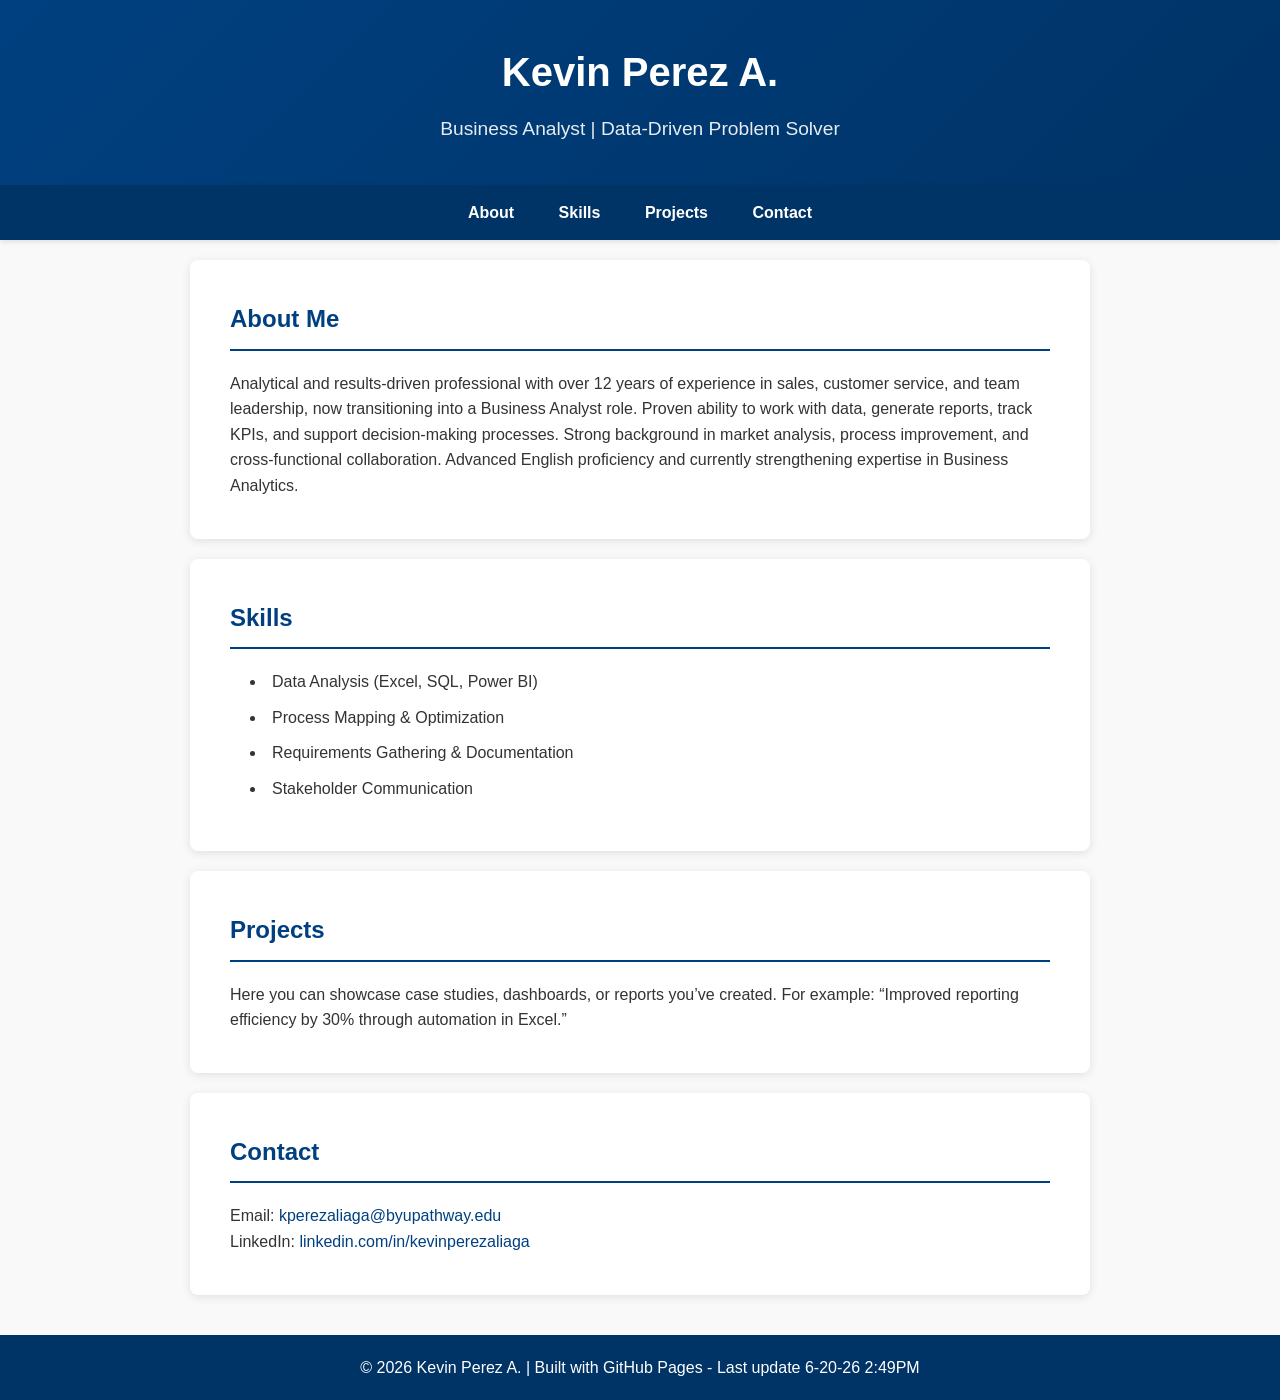
==== index.html @ 3eff3d5b "Move styles to external CSS file" ====
<!DOCTYPE html>
<html lang="en">
<head>
  <meta charset="UTF-8">
  <meta name="viewport" content="width=device-width, initial-scale=1.0">
  <title>Kevin Perez A. | Business Professional</title>
  <link rel="stylesheet" href="css/styles.css">
  <!-- Google Analytics will go here in the next step -->
</head>
<body>
  <header>
    <h1>Kevin Perez A.</h1>
    <p>Business Analyst | Data-Driven Problem Solver</p>
  </header>

  <nav>
    <a href="#about">About</a>
    <a href="#skills">Skills</a>
    <a href="#projects">Projects</a>
    <a href="#contact">Contact</a>
  </nav>

  <section id="about">
    <h2>About Me</h2>
    <p>Analytical and results-driven professional with over 12 years of experience in sales, customer service, and team 
leadership, now transitioning into a Business Analyst role. Proven ability to work with data, generate reports, 
track KPIs, and support decision-making processes. Strong background in market analysis, process 
improvement, and cross-functional collaboration. Advanced English proficiency and currently strengthening 
expertise in Business Analytics. </p>
  </section>

  <section id="skills">
    <h2>Skills</h2>
    <ul>
      <li>Data Analysis (Excel, SQL, Power BI)</li>
      <li>Process Mapping & Optimization</li>
      <li>Requirements Gathering & Documentation</li>
      <li>Stakeholder Communication</li>
    </ul>
  </section>

  <section id="projects">
    <h2>Projects</h2>
    <p>Here you can showcase case studies, dashboards, or reports you’ve created. 
       For example: “Improved reporting efficiency by 30% through automation in Excel.”</p>
  </section>

  <section id="contact">
    <h2>Contact</h2>
    <p>Email: <a href="mailto:kperezaliaga@byupathway.edu">kperezaliaga@byupathway.edu</a></p>
    <p>LinkedIn: <a href="https://www.linkedin.com/in/kevinperezaliaga/?locale=en-US" target="_blank">linkedin.com/in/kevinperezaliaga</a></p>
  </section>

  <footer>
    <p>© 2026 Kevin Perez A. | Built with GitHub Pages - Last update 6-20-26 2:49PM</p>
  </footer>
</body>
</html>
---- css/styles.css ----
* {
  margin: 0;
  padding: 0;
  box-sizing: border-box;
}

body {
  font-family: 'Segoe UI', Tahoma, Geneva, Verdana, sans-serif;
  background-color: #f9f9f9;
  color: #333;
  line-height: 1.6;
}

header {
  background: linear-gradient(135deg, #004080 0%, #003366 100%);
  color: white;
  padding: 40px 20px;
  text-align: center;
  box-shadow: 0 2px 5px rgba(0, 0, 0, 0.1);
}

header h1 {
  font-size: 2.5em;
  margin-bottom: 10px;
}

header p {
  font-size: 1.2em;
  opacity: 0.9;
}

nav {
  background-color: #003366;
  padding: 15px;
  text-align: center;
  position: sticky;
  top: 0;
  z-index: 100;
  box-shadow: 0 2px 5px rgba(0, 0, 0, 0.1);
}

nav a {
  color: white;
  margin: 0 20px;
  text-decoration: none;
  font-weight: bold;
  transition: color 0.3s ease;
}

nav a:hover {
  color: #ffc107;
}

section {
  padding: 40px;
  max-width: 900px;
  margin: 20px auto;
  background-color: white;
  border-radius: 8px;
  box-shadow: 0 2px 10px rgba(0, 0, 0, 0.1);
}

h2 {
  color: #004080;
  margin-bottom: 20px;
  border-bottom: 2px solid #004080;
  padding-bottom: 10px;
}

ul {
  list-style-position: inside;
  margin-left: 20px;
}

ul li {
  margin-bottom: 10px;
}

footer {
  background-color: #003366;
  color: white;
  text-align: center;
  padding: 20px;
  margin-top: 40px;
}

a {
  color: #004080;
  text-decoration: none;
}

a:hover {
  text-decoration: underline;
}

.contact-link {
  color: #004080;
  font-weight: bold;
}
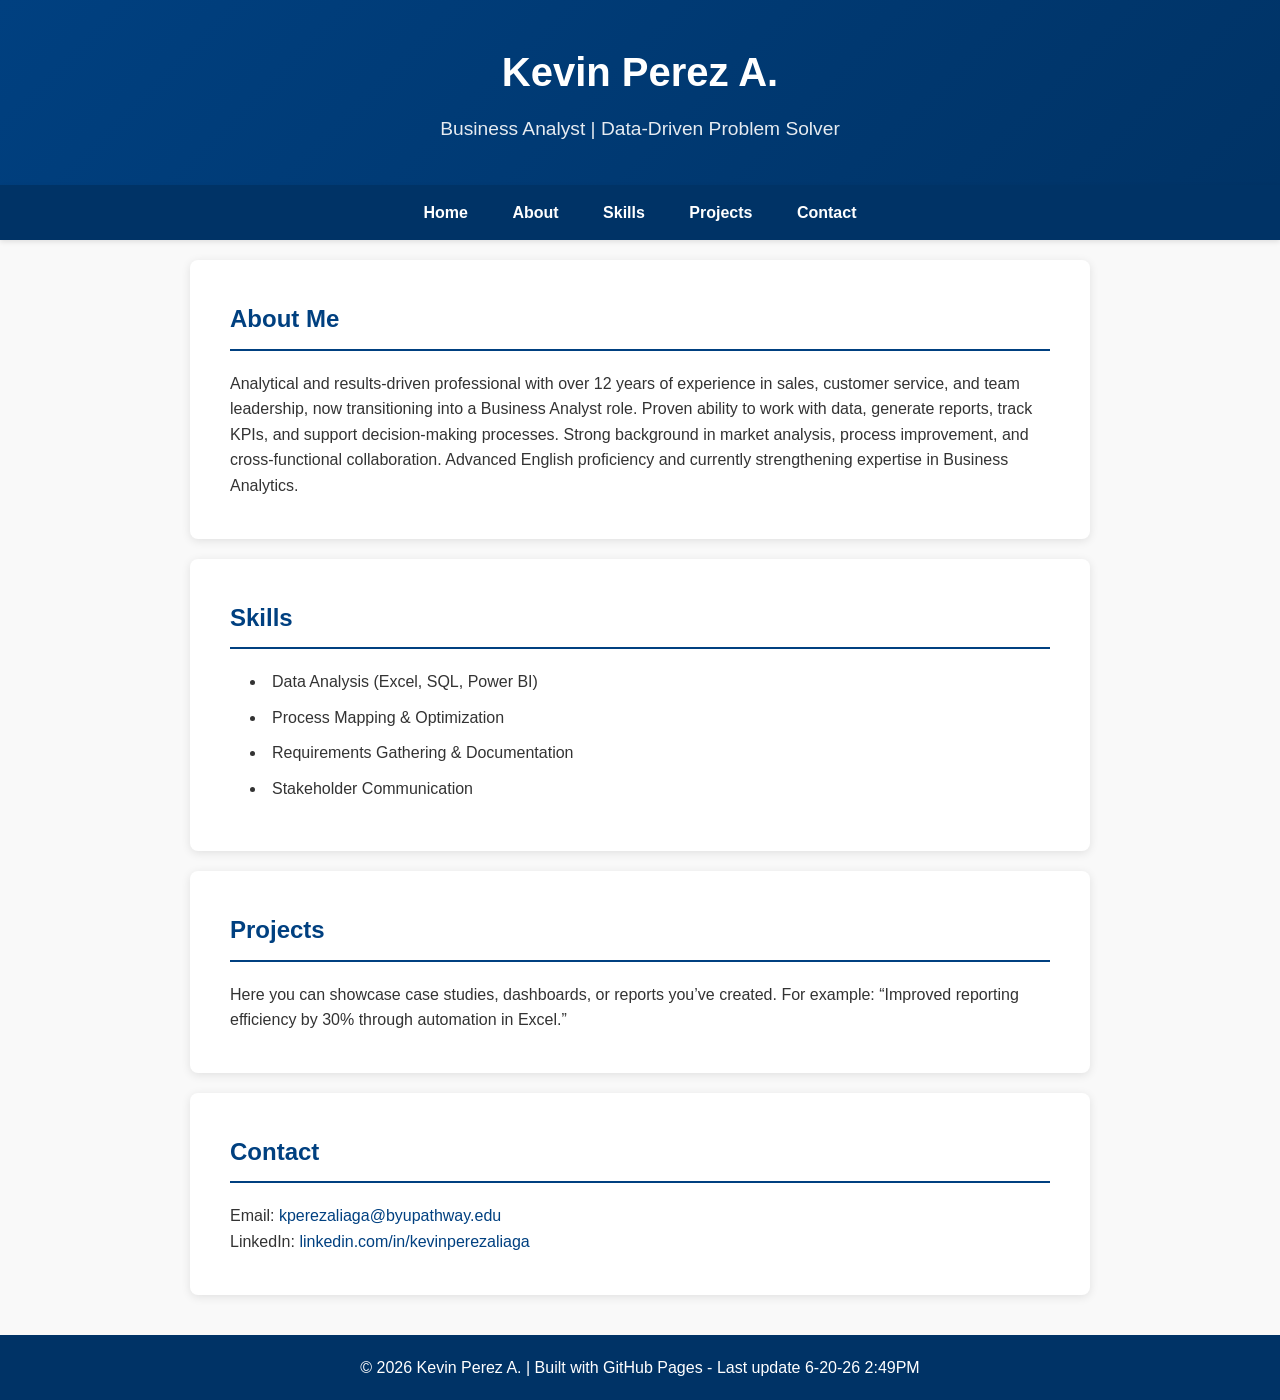
==== commit f4c3e5fe: "Update navigation links in index.html" ====
--- a/index.html
+++ b/index.html
@@ -5,7 +5,14 @@
   <meta name="viewport" content="width=device-width, initial-scale=1.0">
   <title>Kevin Perez A. | Business Professional</title>
   <link rel="stylesheet" href="css/styles.css">
-  <!-- Google Analytics will go here in the next step -->
+  <!-- Google Analytics -->
+<script async src="https://www.googletagmanager.com/gtag/js?id=G-XXXXXXXXXX"></script>
+<script>
+  window.dataLayer = window.dataLayer || [];
+  function gtag(){dataLayer.push(arguments);}
+  gtag('js', new Date());
+  gtag('config', 'G-XXXXXXXXXX');
+</script>
 </head>
 <body>
   <header>
@@ -14,11 +21,12 @@
   </header>
 
   <nav>
-    <a href="#about">About</a>
-    <a href="#skills">Skills</a>
-    <a href="#projects">Projects</a>
-    <a href="#contact">Contact</a>
-  </nav>
+  <a href="index.html">Home</a>
+  <a href="about.html">About</a>
+  <a href="skills.html">Skills</a>
+  <a href="projects.html">Projects</a>
+  <a href="#contact">Contact</a>
+</nav>
 
   <section id="about">
     <h2>About Me</h2>
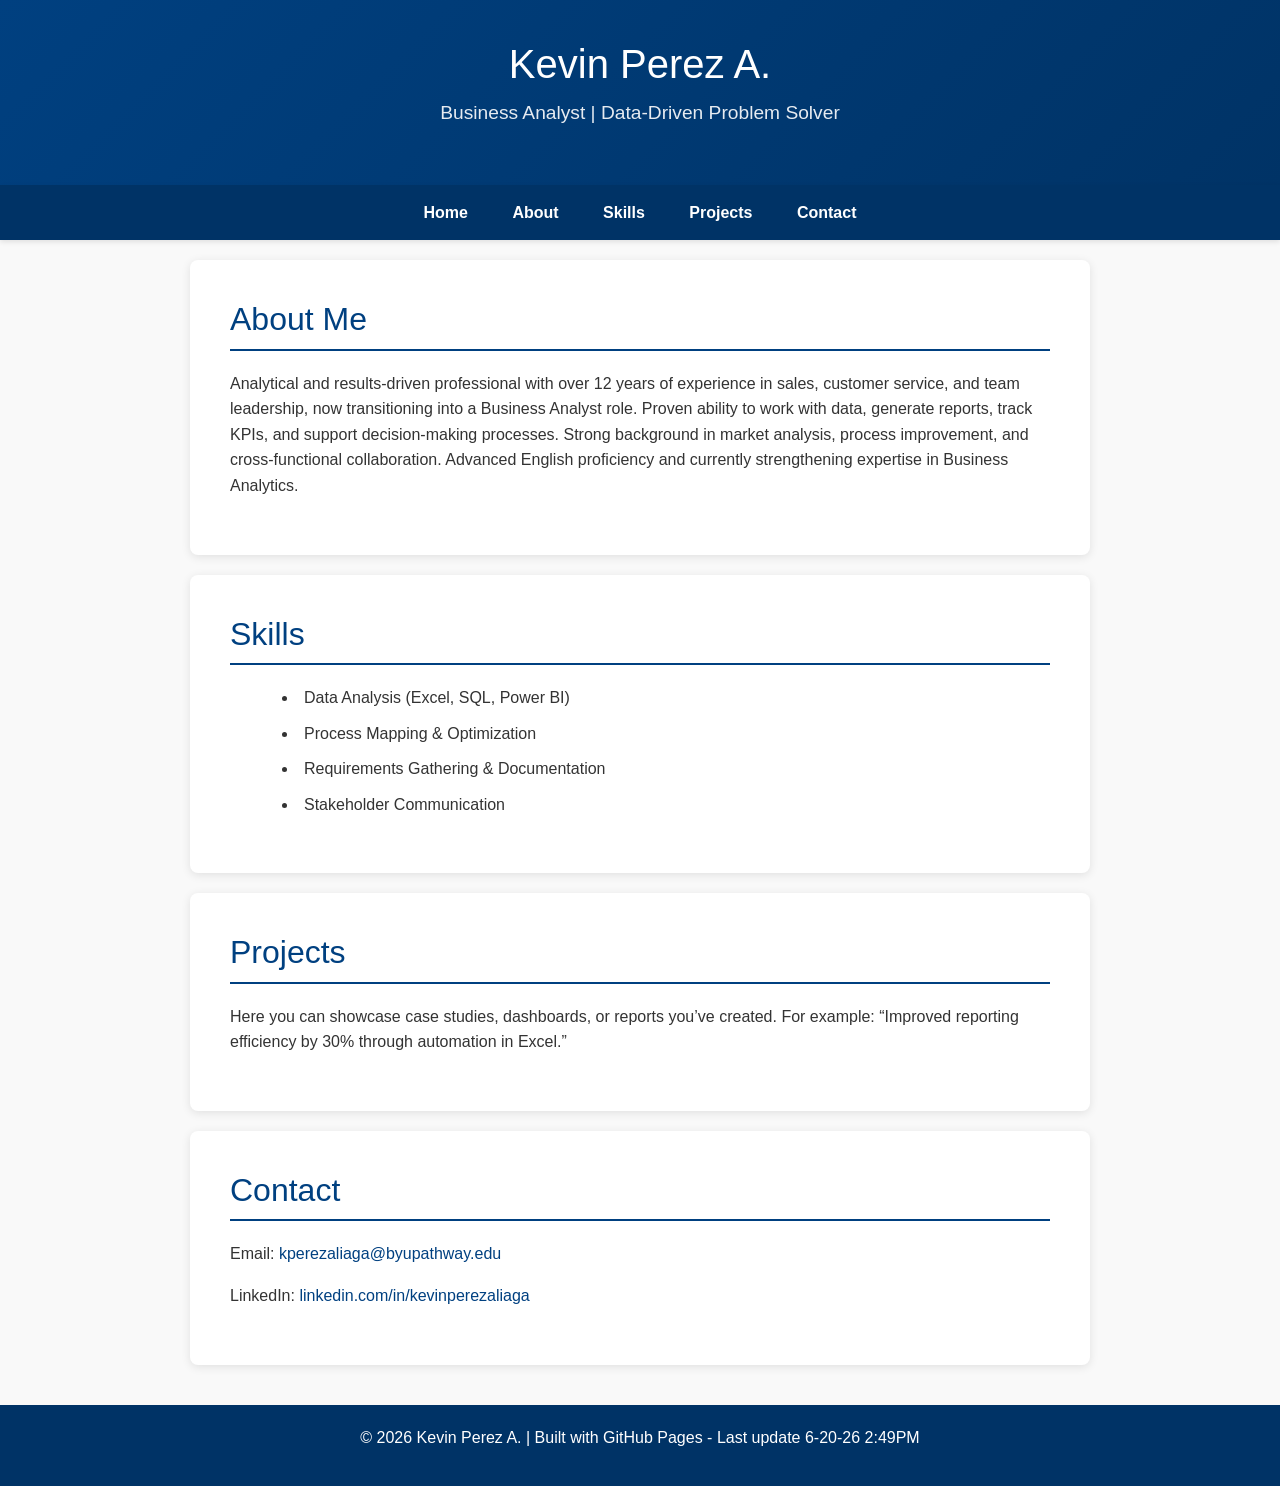
==== commit 11b63d1b: "Add Bootstrap CSS and JS to index.html" ====
--- a/index.html
+++ b/index.html
@@ -1,18 +1,23 @@
 <!DOCTYPE html>
 <html lang="en">
 <head>
+  <!-- Google tag (gtag.js) -->
+<script async src="https://www.googletagmanager.com/gtag/js?id=G-ZYNFBBHW1W"></script>
+<script>
+  window.dataLayer = window.dataLayer || [];
+  function gtag(){dataLayer.push(arguments);}
+  gtag('js', new Date());
+
+  gtag('config', 'G-ZYNFBBHW1W');
+</script>
+  <!-- Bootstrap CSS -->
+<link href="https://cdn.jsdelivr.net/npm/bootstrap@5.3.0/dist/css/bootstrap.min.css" rel="stylesheet">
+  
+  <!-- Meta Data -->
   <meta charset="UTF-8">
   <meta name="viewport" content="width=device-width, initial-scale=1.0">
   <title>Kevin Perez A. | Business Professional</title>
   <link rel="stylesheet" href="css/styles.css">
-  <!-- Google Analytics -->
-<script async src="https://www.googletagmanager.com/gtag/js?id=G-XXXXXXXXXX"></script>
-<script>
-  window.dataLayer = window.dataLayer || [];
-  function gtag(){dataLayer.push(arguments);}
-  gtag('js', new Date());
-  gtag('config', 'G-XXXXXXXXXX');
-</script>
 </head>
 <body>
   <header>
@@ -62,5 +67,8 @@
   <footer>
     <p>© 2026 Kevin Perez A. | Built with GitHub Pages - Last update 6-20-26 2:49PM</p>
   </footer>
+  <!-- Bootstrap JS -->
+<script src="https://cdn.jsdelivr.net/npm/bootstrap@5.3.0/dist/js/bootstrap.bundle.min.js"></script>
+
 </body>
 </html>
